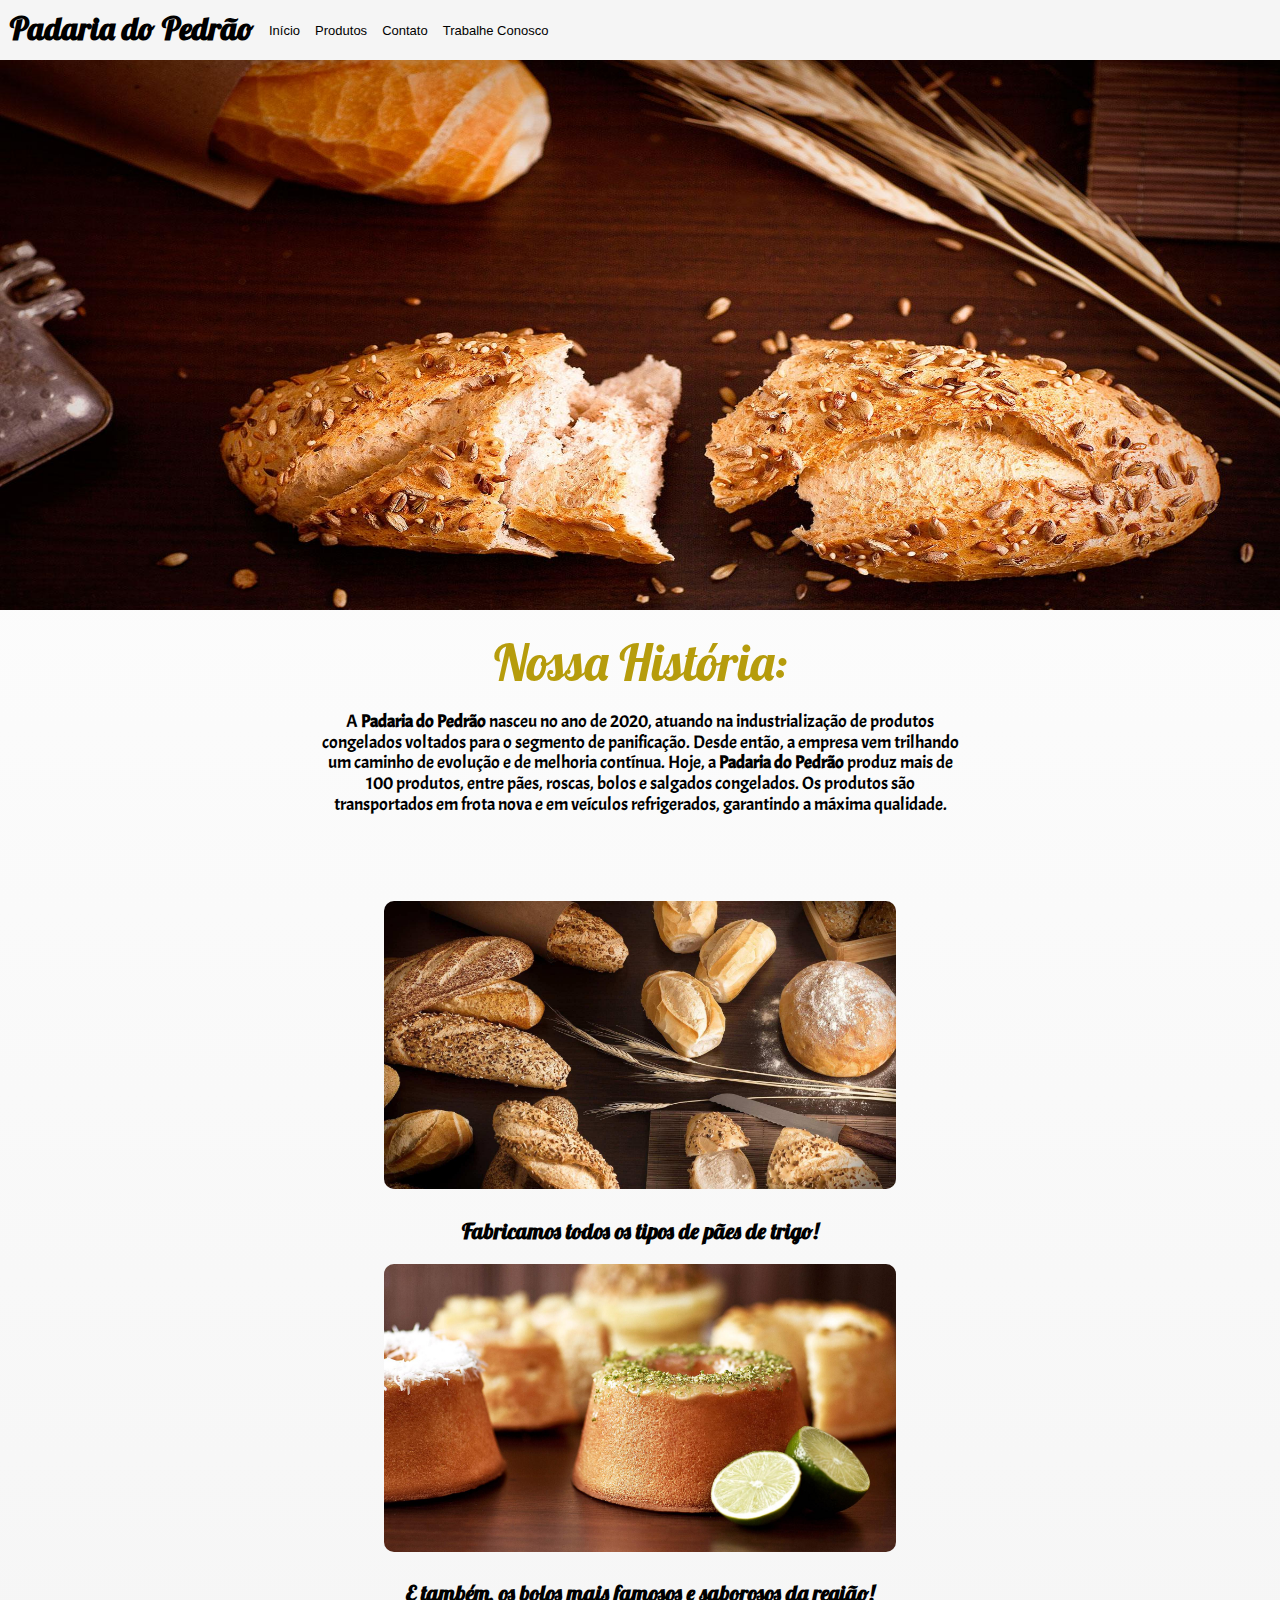
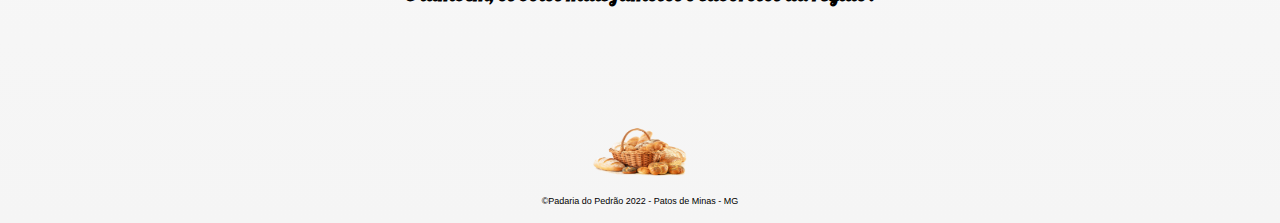
==== index.html @ f5cbcdf9 "página inicial site Padaria do Pedrão" ====
<!DOCTYPE html>
<html lang="pt-br">
    <head>
        <meta charset="UTF-8">
        <meta name="viewport" content="width=device-width, initial-scale=1.0"/>
        <meta http-equiv="X-UA-Compatible" content="ie=edge"/> 
        <link rel="icon" href="assets\img\icon.png" type="img/x-icon">
        <link href="https://fonts.googleapis.com/css2?family=Lobster&display=swap" rel="stylesheet">
        <link href="https://fonts.googleapis.com/css2?family=Acme&display=swap" rel="stylesheet">
        <link rel="stylesheet" href="assets\css\reset.css">
        <link rel="stylesheet" href="assets\css\normalize.css">


        <title>Padaria do Pedrão</title>
        <link rel="stylesheet" href="assets\css\body.css">
        <link rel="stylesheet" href="assets\css\header\header.css">
        <link rel="stylesheet" href="assets\css\header\header-titulo.css">
        <link rel="stylesheet" href="assets\css\header\header-nav.css">
        <link rel="stylesheet" href="assets\css\header\header-titulo.css">
        <link rel="stylesheet" href="assets\css\header\header-itens.css">
        <link rel="stylesheet" href="assets\css\header\header-link.css">
        <link rel="stylesheet" href="assets\css\banner.css">
        <link rel="stylesheet" href="assets\css\sobre\sobre.css">
        <link rel="stylesheet" href="assets\css\sobre\sobre-titulo.css">
        <link rel="stylesheet" href="assets\css\sobre\sobre-descricao.css">
        <link rel="stylesheet" href="assets\css\imagensPrincipal\imagensPrincipal.css">
        <link rel="stylesheet" href="assets\css\imagensPrincipal\imagensPrincipal-img.css">
        <link rel="stylesheet" href="assets\css\imagensPrincipal\imagensPrincipal-descricao.css">
        <link rel="stylesheet" href="assets\css\imagensPrincipal\imagensPrincipal-li.css">
        <link rel="stylesheet" href="assets\css\rodape\rodape.css">
        <link rel="stylesheet" href="assets\css\rodape\rodape-imagem.css">
        <link rel="stylesheet" href="assets\css\rodape\rodape-descricao.css">

    </head>

    <body class="body">
        <header class="header">
            <h1 class="header__titulo">Padaria do Pedrão</h1>
            <ul class="header__nav">
                <li class="header__itens"><a class="header__link" href="#">Início</a></li>
                <li class="header__itens"><a class="header__link" href="#">Produtos</a></li>
                <li class="header__itens"><a class="header__link" href="#">Contato</a></li>
                <li class="header__itens"><a class="header__link" href="#">Trabalhe Conosco</a></li>
            </ul>
        </header>
            <img class="banner" src="assets\img\banner principal.jpg" alt="banner-principal"> 
        <section class="sobre">
            <h2 class="sobre__titulo">Nossa História:</h2>
            <p class="sobre__descricao">A <strong>Padaria do Pedrão</strong> nasceu no ano de 2020, atuando na industrialização de produtos congelados voltados para o segmento de panificação.
                Desde então, a empresa vem trilhando um caminho de evolução e de melhoria contínua.
                Hoje, a <strong>Padaria do Pedrão</strong> produz mais de 100 produtos, entre pães, roscas, bolos e salgados congelados.
                Os produtos são transportados em frota nova e em veículos refrigerados, garantindo a máxima qualidade.</p>
        </section>
        <ul class="imagensPrincipal">
            <li class="imagensPrincipal__li">
                <img class="imagensPrincipal__img" src="assets\img\01.jpg" alt="imagem ilustrativa">
                <h2 class="imagensPrincipal__descricao">Fabricamos todos os tipos de pães de trigo!</h2>
            </li>
            <li class="imagensPrincipal__li">
                <img class="imagensPrincipal__img" src="assets\img\02.jpg" alt="imagem ilustrativa">
                <h2 class="imagensPrincipal__descricao">E também, os bolos mais famosos e saborosos da região!</h2>
            </li>    
        </ul>
        <footer class="rodape">
            <img class="rodape__imagem" src="assets\img\rodape-img.png" alt="icon">
            <p class="rodape__descricao">&#169;Padaria do Pedrão 2022 - Patos de Minas - MG</p>
        </footer>
   </body>
</html>
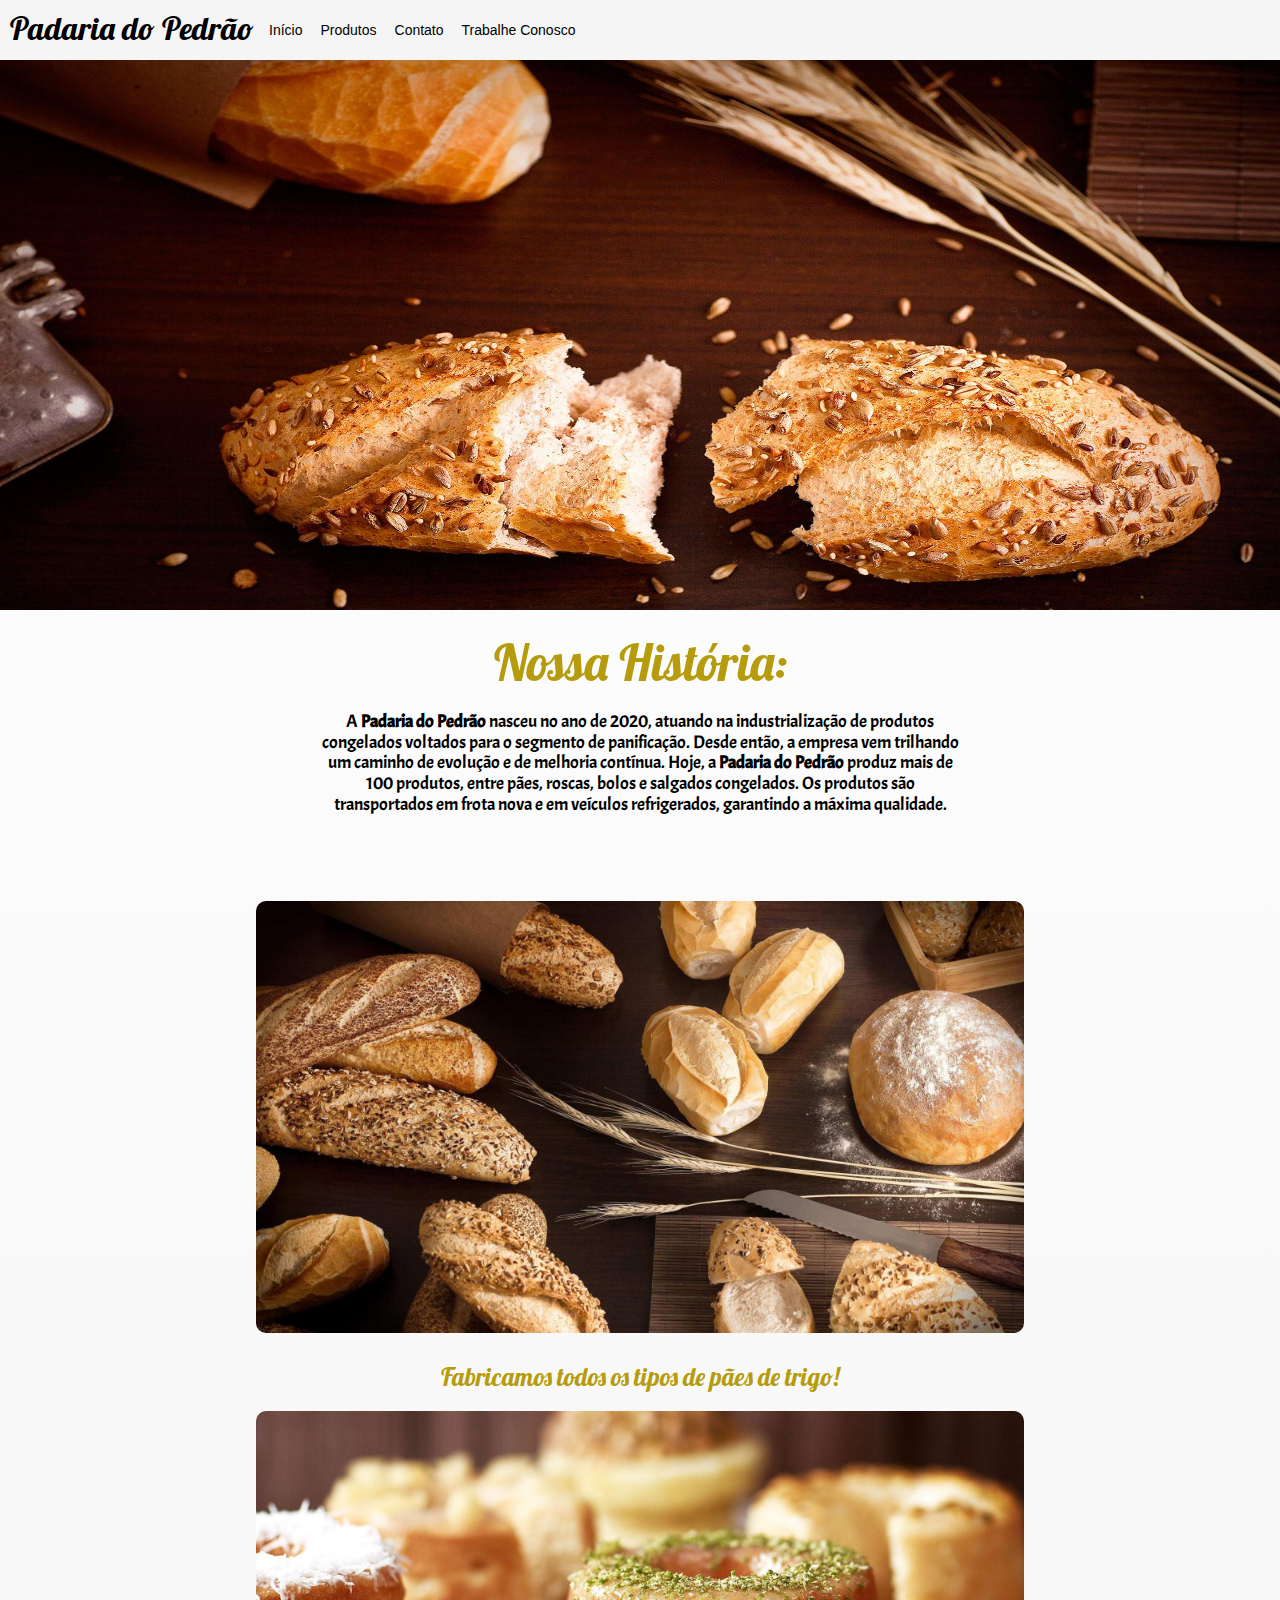
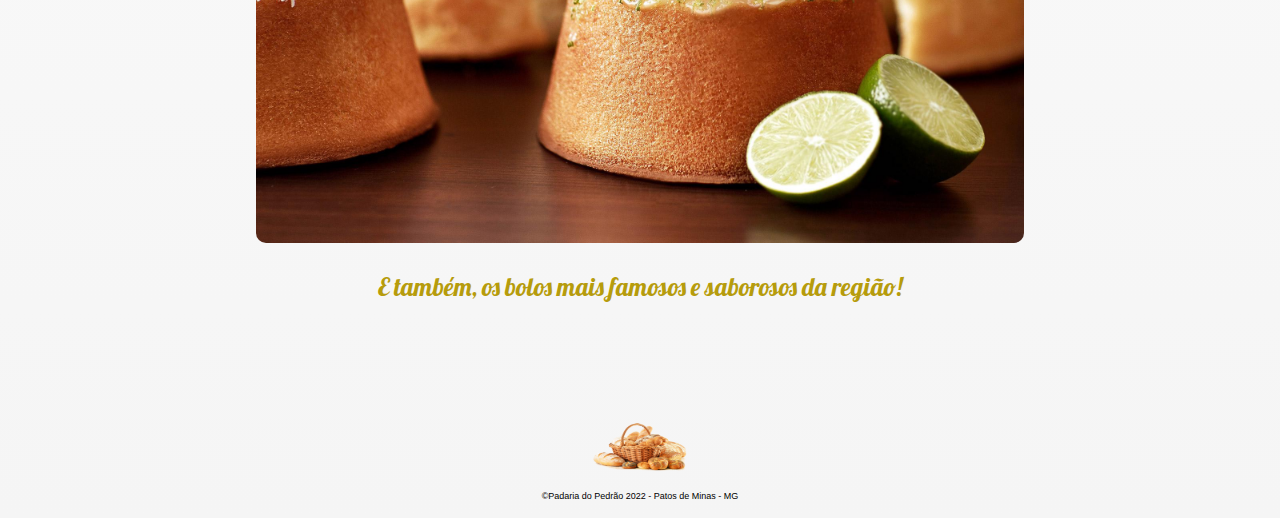
==== commit 616076c9: "adição de layout responsivo e alteração do design da página" ====
--- a/index.html
+++ b/index.html
@@ -32,7 +32,7 @@
         <link rel="stylesheet" href="assets\css\rodape\rodape-descricao.css">
 
     </head>
-
+    
     <body class="body">
         <header class="header">
             <h1 class="header__titulo">Padaria do Pedrão</h1>
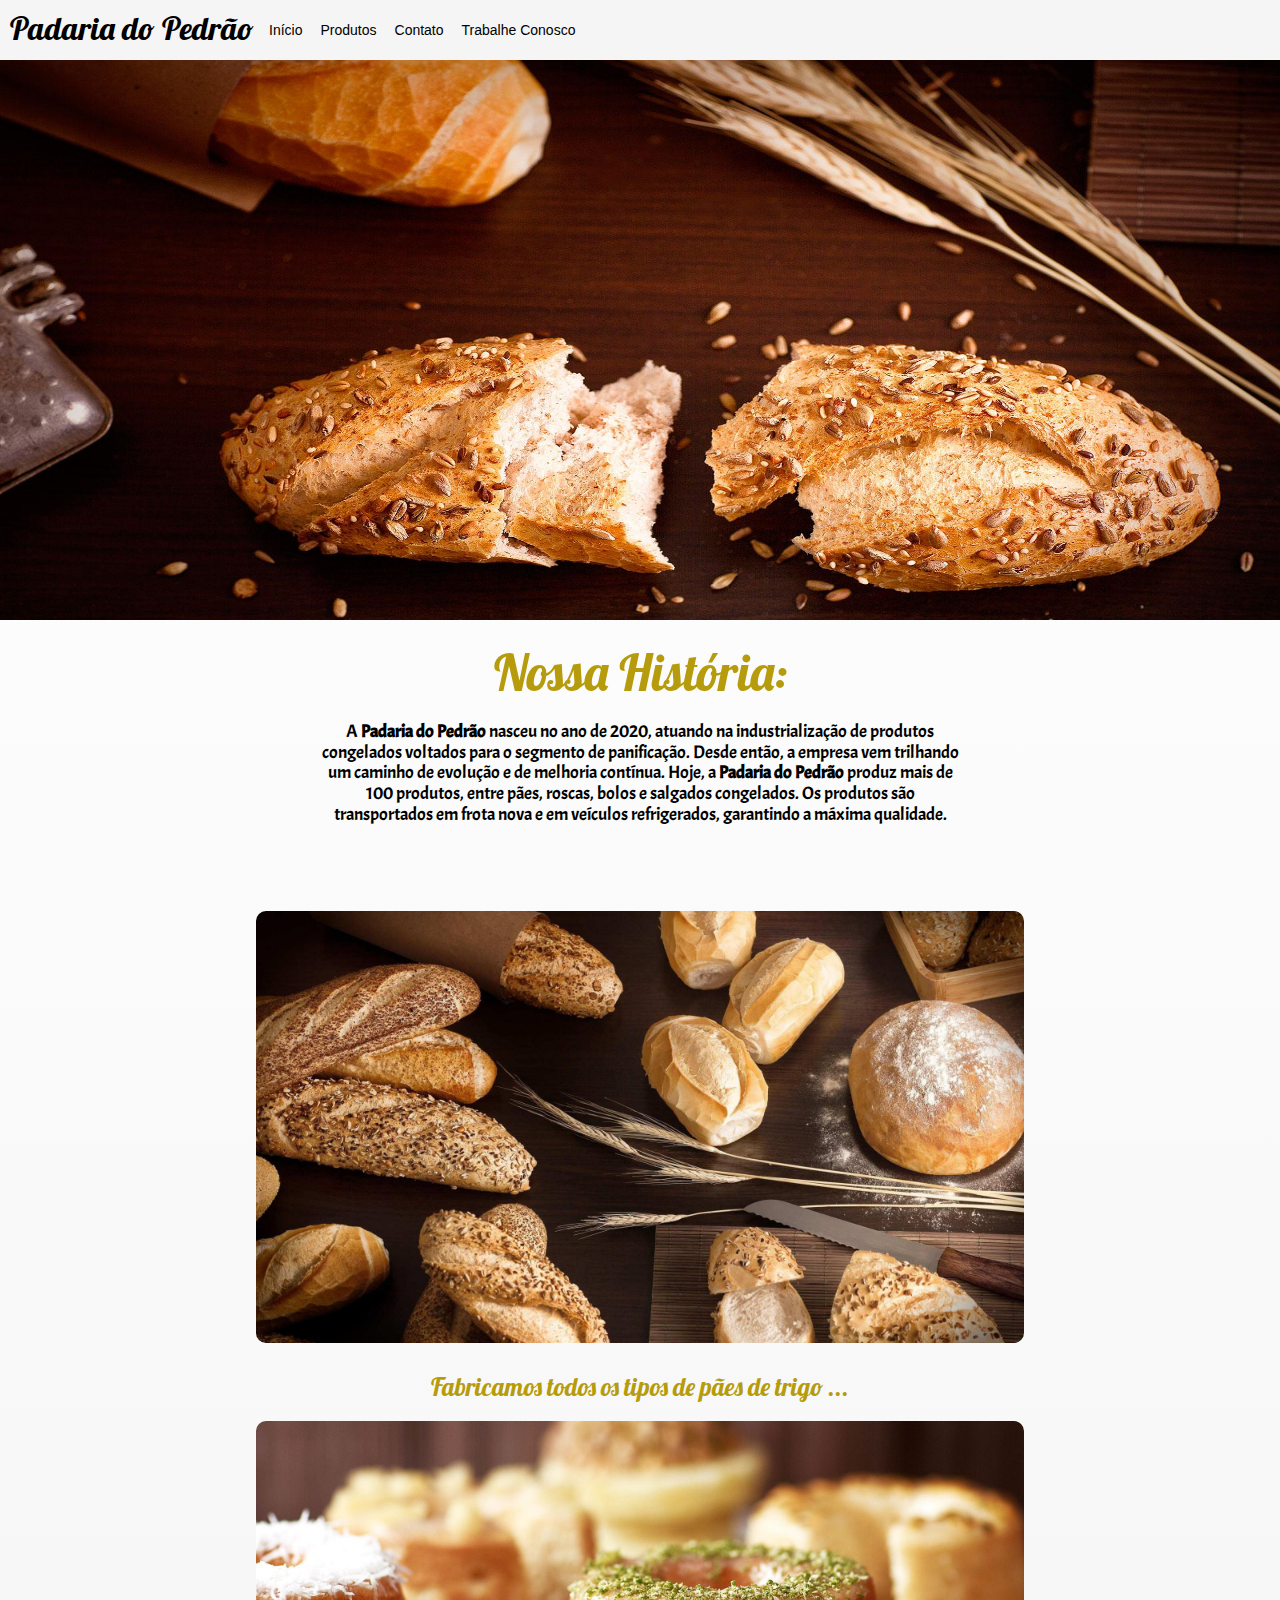
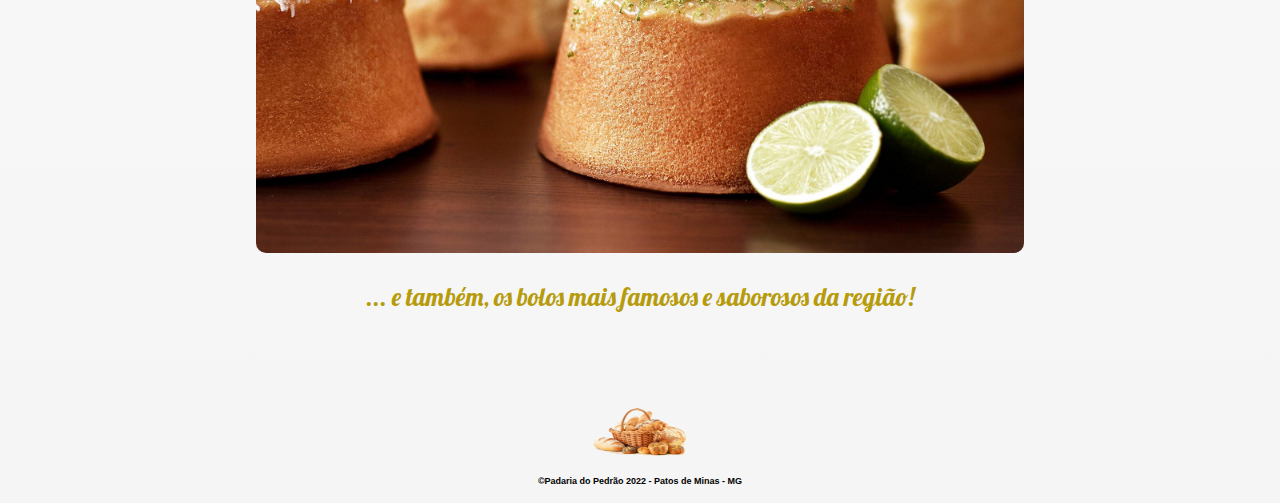
==== commit d1d6526f: "add pág trabalhe conosco e layout responsivo" ====
--- a/index.html
+++ b/index.html
@@ -37,10 +37,10 @@
         <header class="header">
             <h1 class="header__titulo">Padaria do Pedrão</h1>
             <ul class="header__nav">
-                <li class="header__itens"><a class="header__link" href="#">Início</a></li>
-                <li class="header__itens"><a class="header__link" href="#">Produtos</a></li>
+                <li class="header__itens"><a class="header__link" href="index.html">Início</a></li>
+                <li class="header__itens"><a class="header__link" href="produtos.html">Produtos</a></li>
                 <li class="header__itens"><a class="header__link" href="#">Contato</a></li>
-                <li class="header__itens"><a class="header__link" href="#">Trabalhe Conosco</a></li>
+                <li class="header__itens"><a class="header__link" href="trabalhe-conosco.html">Trabalhe Conosco</a></li>
             </ul>
         </header>
             <img class="banner" src="assets\img\banner principal.jpg" alt="banner-principal"> 
@@ -54,11 +54,11 @@
         <ul class="imagensPrincipal">
             <li class="imagensPrincipal__li">
                 <img class="imagensPrincipal__img" src="assets\img\01.jpg" alt="imagem ilustrativa">
-                <h2 class="imagensPrincipal__descricao">Fabricamos todos os tipos de pães de trigo!</h2>
+                <h2 class="imagensPrincipal__descricao">Fabricamos todos os tipos de pães de trigo ...</h2>
             </li>
             <li class="imagensPrincipal__li">
                 <img class="imagensPrincipal__img" src="assets\img\02.jpg" alt="imagem ilustrativa">
-                <h2 class="imagensPrincipal__descricao">E também, os bolos mais famosos e saborosos da região!</h2>
+                <h2 class="imagensPrincipal__descricao">... e também, os bolos mais famosos e saborosos da região!</h2>
             </li>    
         </ul>
         <footer class="rodape">
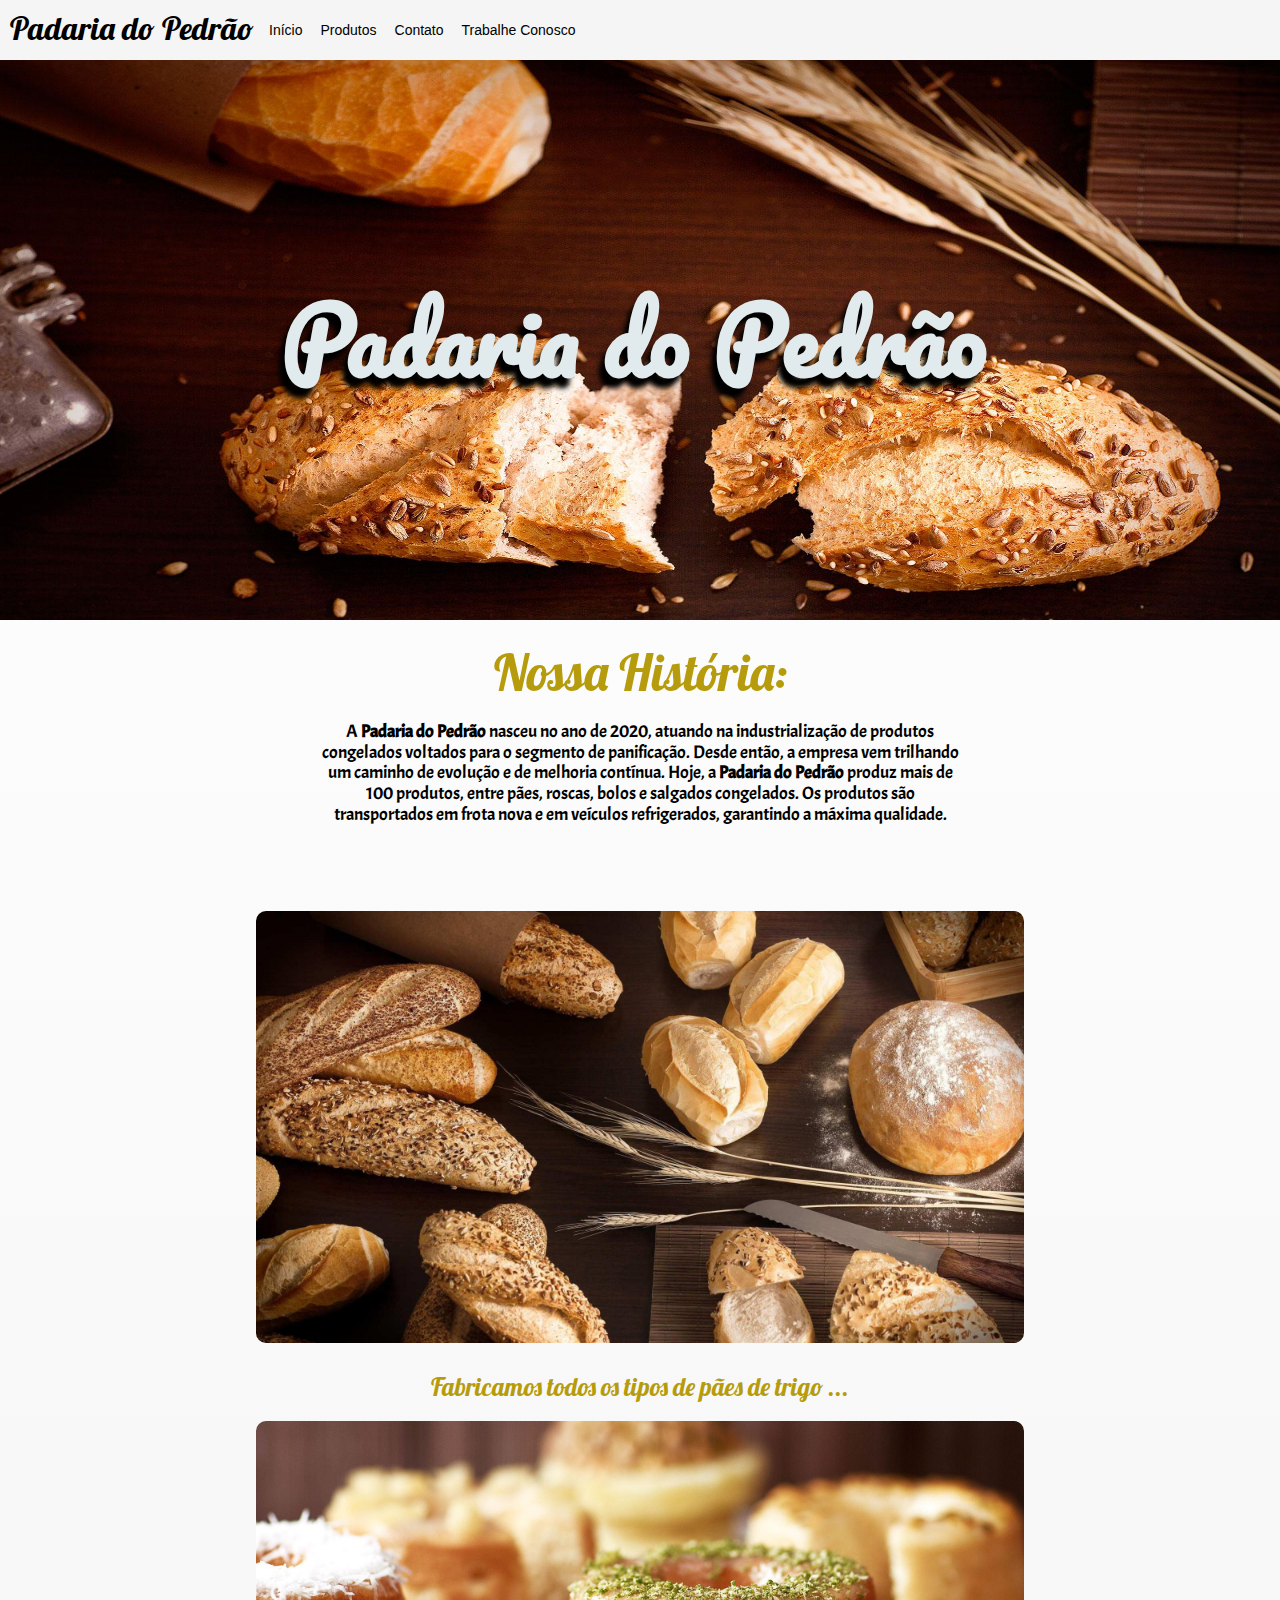
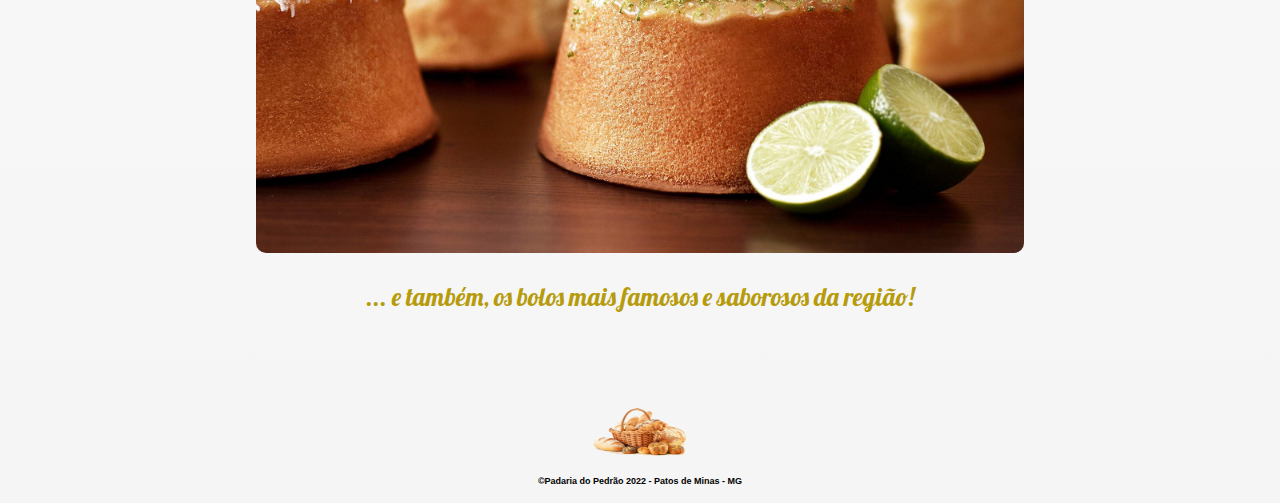
==== commit b3b99a5d: "add pág de contato e ajustes no layout" ====
--- a/index.html
+++ b/index.html
@@ -7,6 +7,7 @@
         <link rel="icon" href="assets\img\icon.png" type="img/x-icon">
         <link href="https://fonts.googleapis.com/css2?family=Lobster&display=swap" rel="stylesheet">
         <link href="https://fonts.googleapis.com/css2?family=Acme&display=swap" rel="stylesheet">
+        <link href="https://fonts.googleapis.com/css2?family=Pacifico&display=swap" rel="stylesheet">
         <link rel="stylesheet" href="assets\css\reset.css">
         <link rel="stylesheet" href="assets\css\normalize.css">
 
@@ -39,11 +40,12 @@
             <ul class="header__nav">
                 <li class="header__itens"><a class="header__link" href="index.html">Início</a></li>
                 <li class="header__itens"><a class="header__link" href="produtos.html">Produtos</a></li>
-                <li class="header__itens"><a class="header__link" href="#">Contato</a></li>
+                <li class="header__itens"><a class="header__link" href="contato.html">Contato</a></li>
                 <li class="header__itens"><a class="header__link" href="trabalhe-conosco.html">Trabalhe Conosco</a></li>
             </ul>
         </header>
-            <img class="banner" src="assets\img\banner principal.jpg" alt="banner-principal"> 
+            <img class="banner" src="assets\img\banner principal.jpg" alt="banner-principal">
+            <h2 class="banner__titulo4">Padaria do Pedrão</h2> 
         <section class="sobre">
             <h2 class="sobre__titulo">Nossa História:</h2>
             <p class="sobre__descricao">A <strong>Padaria do Pedrão</strong> nasceu no ano de 2020, atuando na industrialização de produtos congelados voltados para o segmento de panificação.
